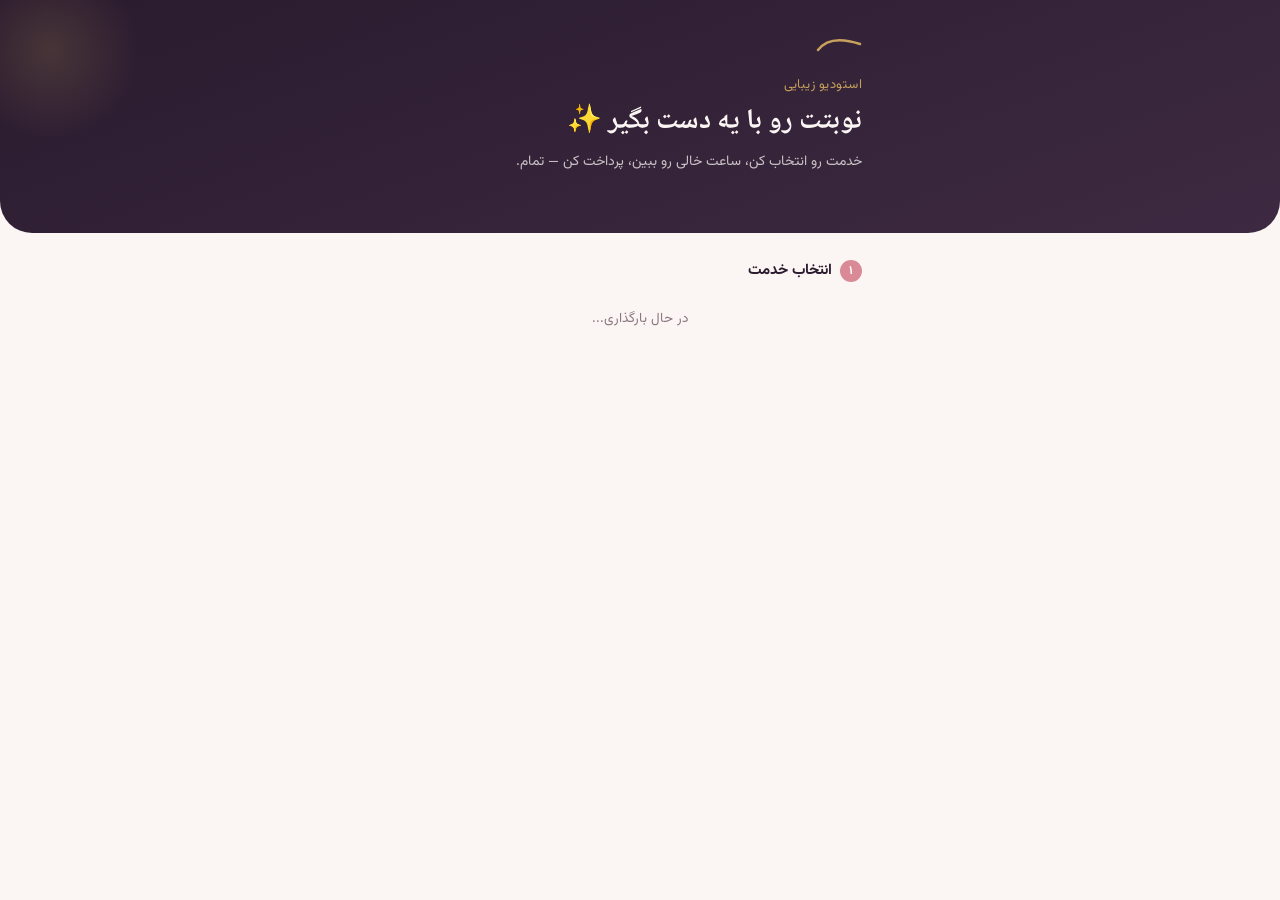
==== index.html @ 1a20fc1b "Add files via upload" ====
<!DOCTYPE html>
<html lang="fa" dir="rtl">
<head>
  <meta charset="UTF-8">
  <meta name="viewport" content="width=device-width, initial-scale=1, viewport-fit=cover">
  <title>رزرو نوبت مژه</title>
  <meta name="theme-color" content="#2A1B2E">
  <link rel="manifest" href="manifest.json">
  <link rel="apple-touch-icon" href="icon-192.png">
  <link rel="stylesheet" href="style.css">
</head>
<body>

  <div class="hero">
    <div class="container">
      <svg class="lash-swoosh" viewBox="0 0 46 14" fill="none">
        <path d="M2 12 Q 14 -4 44 6" stroke="#C7A15C" stroke-width="2.5" stroke-linecap="round"/>
      </svg>
      <div id="brand-logo-wrap"></div>
      <div class="eyebrow" id="brand-name">استودیو زیبایی</div>
      <h1 id="hero-title">نوبتت رو با یه دست بگیر ✨</h1>
      <p id="hero-subtitle">خدمت رو انتخاب کن، ساعت خالی رو ببین، پرداخت کن — تمام.</p>
      <a href="#" id="instagram-link" class="hidden" target="_blank" rel="noopener" style="display:inline-flex; align-items:center; gap:6px; margin-top:14px; color:#FBF6F3; font-size:13px; text-decoration:none; border:1px solid rgba(251,246,243,0.35); border-radius:20px; padding:6px 14px;">
        📷 دنبال کردن در اینستاگرام
      </a>
    </div>
  </div>

  <div class="container">

    <section id="service-section">
      <div class="section-title"><span class="num">۱</span> انتخاب خدمت</div>
      <div id="services"></div>
    </section>

    <section id="date-section" class="hidden">
      <div class="section-title"><span class="num">۲</span> انتخاب تاریخ</div>
      <div class="date-scroller" id="date-scroller"></div>
    </section>

    <section id="time-section" class="hidden">
      <div class="section-title"><span class="num">۳</span> انتخاب ساعت</div>
      <div class="slot-grid" id="slot-grid"></div>
    </section>

    <section id="form-section" class="hidden">
      <div class="section-title"><span class="num">۴</span> مشخصات تماس</div>
      <div class="field">
        <label>نام و نام‌خانوادگی</label>
        <input type="text" id="customer-name" placeholder="مثلاً سارا احمدی">
      </div>
      <div class="field">
        <label>شماره موبایل</label>
        <input type="tel" id="customer-phone" placeholder="09xxxxxxxxx" inputmode="numeric">
      </div>
    </section>

  </div>

  <div class="pay-bar hidden" id="pay-bar">
    <div>
      <div class="total-label">مبلغ قابل پرداخت</div>
      <div class="total-amount" id="total-amount">—</div>
    </div>
    <button class="btn" id="submit-btn">پرداخت و ثبت نوبت</button>
  </div>

  <div class="toast hidden" id="toast"></div>

  <script src="app.js"></script>
</body>
</html>
---- style.css ----
@import url('https://fonts.googleapis.com/css2?family=Vazirmatn:wght@400;500;600;700;800&family=Noto+Naskh+Arabic:wght@500;700&display=swap');

:root {
  --ink: #2A1B2E;        /* بنفش تیره - هدر و پس‌زمینه هیرو */
  --ink-soft: #3D2A42;
  --cream: #FBF6F3;      /* پس‌زمینه اصلی */
  --paper: #FFFFFF;
  --blush: #D98A96;      /* صورتی خاک‌گلی - رنگ اصلی برند */
  --blush-deep: #C46E7C;
  --gold: #C7A15C;       /* طلایی گرم - تاکید/تایید */
  --charcoal: #2B2320;
  --muted: #8A7680;
  --line: #EADFE0;
  --danger: #B4534A;
  --radius: 18px;
  --shadow: 0 8px 24px rgba(42, 27, 46, 0.10);
}

* { box-sizing: border-box; }

html, body {
  margin: 0;
  padding: 0;
  background: var(--cream);
  color: var(--charcoal);
  font-family: 'Vazirmatn', sans-serif;
  direction: rtl;
  -webkit-tap-highlight-color: transparent;
}

body {
  padding-bottom: 96px; /* برای نوار پایینی */
}

h1, h2, h3, .display {
  font-family: 'Noto Naskh Arabic', serif;
  font-weight: 700;
  margin: 0;
}

.container {
  max-width: 480px;
  margin: 0 auto;
  padding: 0 18px;
}

/* هیرو */
.hero {
  background: linear-gradient(160deg, var(--ink) 0%, var(--ink-soft) 100%);
  color: var(--cream);
  padding: 38px 18px 46px;
  border-radius: 0 0 32px 32px;
  position: relative;
  overflow: hidden;
}
.hero::after {
  content: '';
  position: absolute;
  left: -40px; top: -40px;
  width: 180px; height: 180px;
  border-radius: 50%;
  background: radial-gradient(circle, rgba(199,161,92,0.18), transparent 70%);
}
.hero .eyebrow {
  font-size: 13px;
  color: var(--gold);
  letter-spacing: 0.5px;
  margin-bottom: 6px;
}
.hero h1 {
  font-size: 28px;
  line-height: 1.5;
}
.hero p {
  color: rgba(251,246,243,0.75);
  font-size: 14px;
  margin-top: 8px;
}

/* لاگوی امضا: خط مژه‌ای منحنی */
.lash-swoosh {
  width: 46px;
  height: 14px;
  margin-bottom: 14px;
}

section { margin-top: 26px; }
.section-title {
  font-size: 15px;
  font-weight: 700;
  color: var(--ink);
  margin-bottom: 12px;
  display: flex;
  align-items: center;
  gap: 8px;
}
.section-title .num {
  width: 22px; height: 22px;
  border-radius: 50%;
  background: var(--blush);
  color: white;
  font-size: 12px;
  display: flex; align-items: center; justify-content: center;
  font-family: 'Vazirmatn';
}

/* کارت خدمت */
.service-card {
  background: var(--paper);
  border: 2px solid var(--line);
  border-radius: var(--radius);
  padding: 16px;
  margin-bottom: 12px;
  cursor: pointer;
  transition: border-color 0.15s, transform 0.1s;
  display: flex;
  justify-content: space-between;
  align-items: center;
}
.service-card:active { transform: scale(0.99); }
.service-card.selected {
  border-color: var(--blush);
  background: linear-gradient(0deg, rgba(217,138,150,0.06), rgba(217,138,150,0.06));
}
.service-card .name { font-weight: 600; font-size: 15px; }
.service-card .meta { font-size: 12.5px; color: var(--muted); margin-top: 4px; }
.service-card .price { font-weight: 700; color: var(--ink); font-size: 14px; white-space: nowrap; }

/* انتخاب تاریخ */
.date-scroller {
  display: flex;
  gap: 10px;
  overflow-x: auto;
  padding-bottom: 4px;
  scrollbar-width: none;
}
.date-scroller::-webkit-scrollbar { display: none; }
.date-chip {
  flex: 0 0 auto;
  background: var(--paper);
  border: 2px solid var(--line);
  border-radius: 14px;
  padding: 10px 14px;
  text-align: center;
  min-width: 62px;
  cursor: pointer;
}
.date-chip .dow { font-size: 11px; color: var(--muted); }
.date-chip .dom { font-size: 16px; font-weight: 700; margin-top: 2px; }
.date-chip.selected { background: var(--ink); border-color: var(--ink); color: var(--cream); }
.date-chip.selected .dow { color: var(--gold); }

/* اسلات‌های ساعت */
.slot-grid {
  display: grid;
  grid-template-columns: repeat(3, 1fr);
  gap: 10px;
}
.slot {
  position: relative;
  background: var(--paper);
  border: 2px solid var(--line);
  border-radius: 12px;
  padding: 11px 4px;
  text-align: center;
  font-weight: 600;
  font-size: 14px;
  cursor: pointer;
}
.slot.selected {
  border-color: var(--blush);
  color: var(--blush-deep);
}
.slot.selected::after {
  content: '';
  position: absolute;
  bottom: -6px; left: 50%;
  transform: translateX(-50%);
  width: 22px; height: 6px;
  background: no-repeat center/contain url("data:image/svg+xml,%3Csvg xmlns='http://www.w3.org/2000/svg' viewBox='0 0 22 6'%3E%3Cpath d='M1 5 Q 8 -2 21 4' stroke='%23C7A15C' stroke-width='2' fill='none' stroke-linecap='round'/%3E%3C/svg%3E");
}
.empty-note {
  color: var(--muted);
  font-size: 13.5px;
  padding: 14px 0;
  text-align: center;
}

/* فرم */
.field { margin-bottom: 14px; }
.field label {
  display: block;
  font-size: 13px;
  color: var(--muted);
  margin-bottom: 6px;
}
.field input {
  width: 100%;
  border: 2px solid var(--line);
  border-radius: 12px;
  padding: 13px 14px;
  font-family: 'Vazirmatn';
  font-size: 15px;
  background: var(--paper);
  color: var(--charcoal);
}
.field input:focus {
  outline: none;
  border-color: var(--blush);
}

/* نوار پرداخت پایین */
.pay-bar {
  position: fixed;
  bottom: 0; left: 0; right: 0;
  background: var(--paper);
  border-top: 1px solid var(--line);
  padding: 14px 18px;
  display: flex;
  align-items: center;
  justify-content: space-between;
  box-shadow: 0 -6px 20px rgba(42,27,46,0.08);
}
.pay-bar .total-label { font-size: 11.5px; color: var(--muted); }
.pay-bar .total-amount { font-size: 17px; font-weight: 800; color: var(--ink); }
.btn {
  background: var(--blush);
  color: white;
  border: none;
  border-radius: 14px;
  padding: 14px 26px;
  font-family: 'Vazirmatn';
  font-weight: 700;
  font-size: 15px;
  cursor: pointer;
  transition: opacity 0.15s;
}
.btn:disabled { opacity: 0.45; cursor: not-allowed; }
.btn-ghost {
  background: transparent;
  color: var(--ink);
  border: 2px solid var(--line);
}
.btn-block { width: 100%; }

.spinner {
  width: 16px; height: 16px;
  border: 2px solid rgba(255,255,255,0.4);
  border-top-color: white;
  border-radius: 50%;
  display: inline-block;
  animation: spin 0.7s linear infinite;
  vertical-align: middle;
  margin-left: 6px;
}
@keyframes spin { to { transform: rotate(360deg); } }

.toast {
  position: fixed;
  bottom: 100px; left: 18px; right: 18px;
  background: var(--ink);
  color: var(--cream);
  padding: 12px 16px;
  border-radius: 12px;
  font-size: 13.5px;
  text-align: center;
  box-shadow: var(--shadow);
  z-index: 50;
}
.hidden { display: none !important; }

/* صفحه نتیجه‌ی پرداخت */
.result-wrap {
  min-height: 100vh;
  display: flex; flex-direction: column;
  align-items: center; justify-content: center;
  text-align: center;
  padding: 24px;
}
.result-icon {
  width: 76px; height: 76px;
  border-radius: 50%;
  display: flex; align-items: center; justify-content: center;
  font-size: 34px;
  margin-bottom: 18px;
}
.result-icon.success { background: rgba(199,161,92,0.15); color: var(--gold); }
.result-icon.fail { background: rgba(180,83,74,0.12); color: var(--danger); }
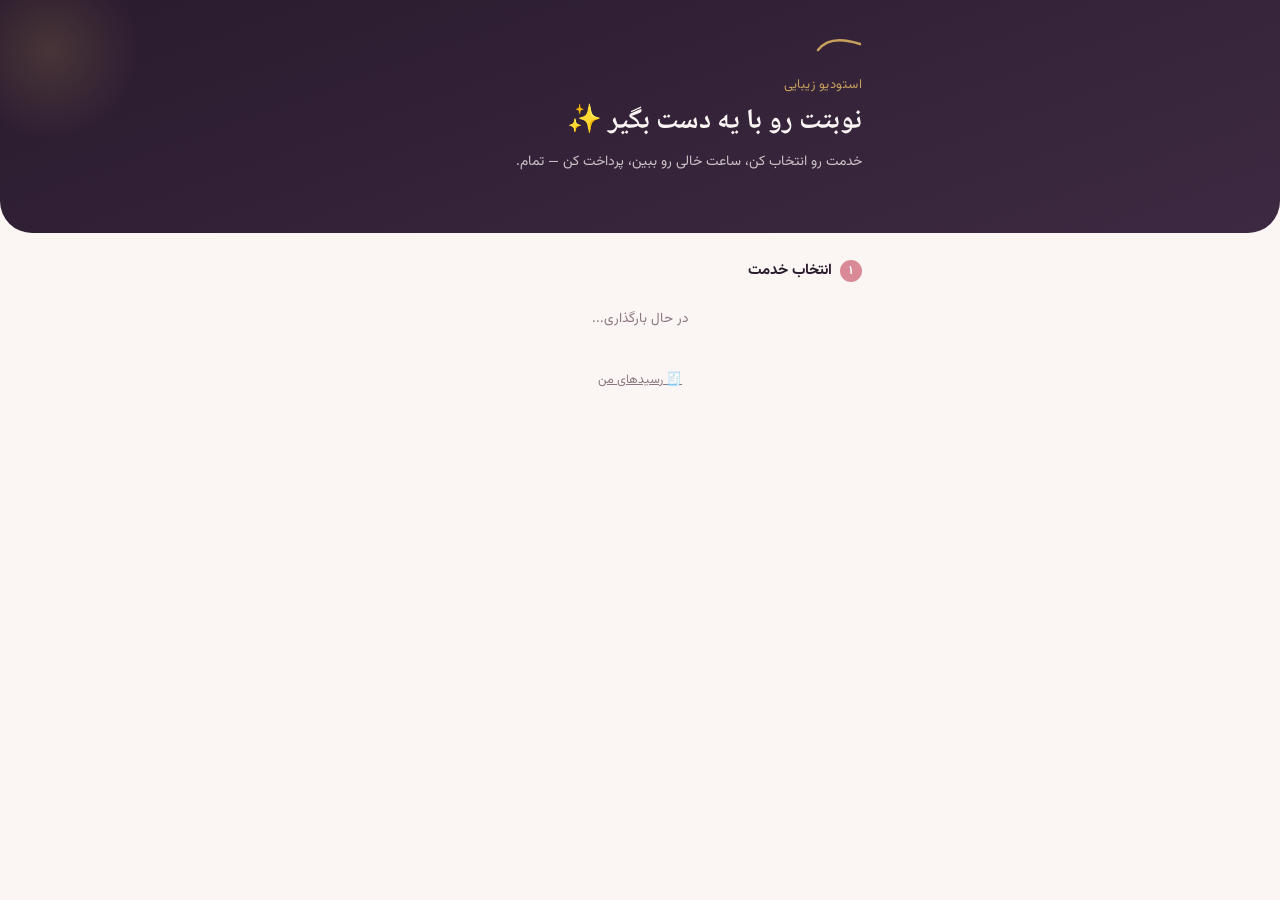
==== commit 5afdcb24: "index.html" ====
--- a/index.html
+++ b/index.html
@@ -11,7 +11,7 @@
 </head>
 <body>
 
-  <div class="hero">
+  <div class="hero" id="hero-box">
     <div class="container">
       <svg class="lash-swoosh" viewBox="0 0 46 14" fill="none">
         <path d="M2 12 Q 14 -4 44 6" stroke="#C7A15C" stroke-width="2.5" stroke-linecap="round"/>
@@ -20,9 +20,14 @@
       <div class="eyebrow" id="brand-name">استودیو زیبایی</div>
       <h1 id="hero-title">نوبتت رو با یه دست بگیر ✨</h1>
       <p id="hero-subtitle">خدمت رو انتخاب کن، ساعت خالی رو ببین، پرداخت کن — تمام.</p>
-      <a href="#" id="instagram-link" class="hidden" target="_blank" rel="noopener" style="display:inline-flex; align-items:center; gap:6px; margin-top:14px; color:#FBF6F3; font-size:13px; text-decoration:none; border:1px solid rgba(251,246,243,0.35); border-radius:20px; padding:6px 14px;">
-        📷 دنبال کردن در اینستاگرام
-      </a>
+      <div style="display:flex; gap:10px; margin-top:14px;">
+        <a href="#" id="instagram-link" class="hidden" target="_blank" rel="noopener" style="display:flex; align-items:center; justify-content:center; width:38px; height:38px; color:#FBF6F3; text-decoration:none; border:1px solid rgba(251,246,243,0.35); border-radius:50%;">
+          <svg width="18" height="18" viewBox="0 0 24 24" fill="none" stroke="currentColor" stroke-width="1.8" stroke-linecap="round" stroke-linejoin="round"><rect x="2" y="2" width="20" height="20" rx="6"/><circle cx="12" cy="12" r="4.2"/><circle cx="17.3" cy="6.7" r="1"/></svg>
+        </a>
+        <a href="#" id="phone-link" class="hidden" style="display:flex; align-items:center; justify-content:center; width:38px; height:38px; color:#FBF6F3; text-decoration:none; border:1px solid rgba(251,246,243,0.35); border-radius:50%;">
+          <svg width="18" height="18" viewBox="0 0 24 24" fill="none" stroke="currentColor" stroke-width="1.8" stroke-linecap="round" stroke-linejoin="round"><path d="M22 16.9v3a2 2 0 0 1-2.2 2 19.8 19.8 0 0 1-8.6-3 19.5 19.5 0 0 1-6-6 19.8 19.8 0 0 1-3-8.7A2 2 0 0 1 4.1 2h3a2 2 0 0 1 2 1.7c.1.9.3 1.8.6 2.7a2 2 0 0 1-.5 2.1L8 9.6a16 16 0 0 0 6 6l1.1-1.2a2 2 0 0 1 2.1-.5c.9.3 1.8.5 2.7.6a2 2 0 0 1 1.7 2Z"/></svg>
+        </a>
+      </div>
     </div>
   </div>
 
@@ -36,6 +41,7 @@
     <section id="date-section" class="hidden">
       <div class="section-title"><span class="num">۲</span> انتخاب تاریخ</div>
       <div class="date-scroller" id="date-scroller"></div>
+      <div id="selected-date-summary" style="font-size:13px; color:var(--muted); margin-top:8px; font-weight:600;"></div>
     </section>
 
     <section id="time-section" class="hidden">
@@ -55,6 +61,10 @@
       </div>
     </section>
 
+    <div style="text-align:center; margin-top:24px; padding-bottom:8px;">
+      <a href="receipts.html" style="font-size:12.5px; color:var(--muted); text-decoration:underline;">🧾 رسیدهای من</a>
+    </div>
+
   </div>
 
   <div class="pay-bar hidden" id="pay-bar">
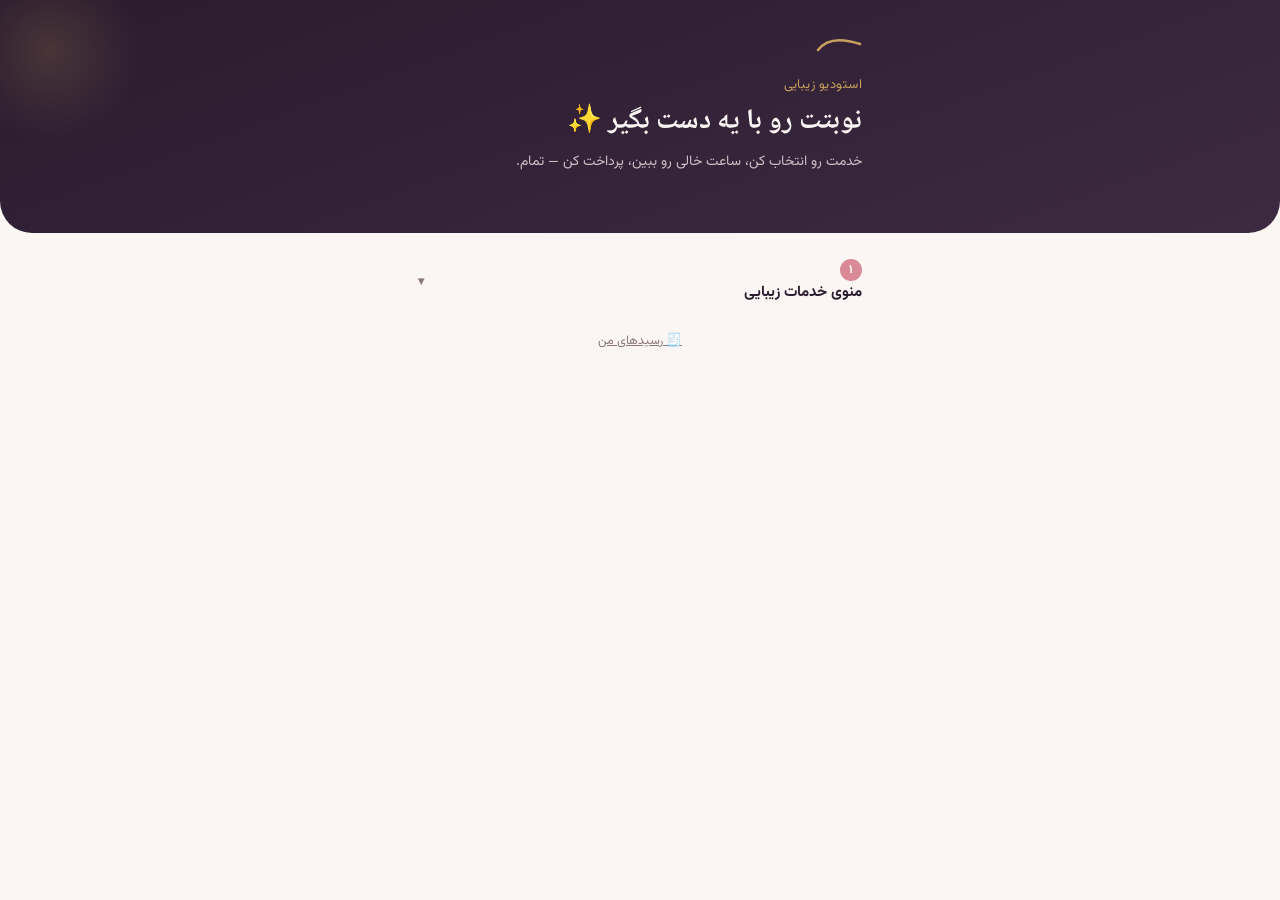
==== commit 95d2b94f: "Add files via upload" ====
--- a/index.html
+++ b/index.html
@@ -34,7 +34,13 @@
   <div class="container">
 
     <section id="service-section">
-      <div class="section-title"><span class="num">۱</span> انتخاب خدمت</div>
+      <div class="section-title" id="category-menu-toggle" style="cursor:pointer; justify-content:space-between;">
+        <span><span class="num">۱</span> <span id="category-menu-label">منوی خدمات زیبایی</span></span>
+        <span id="category-menu-chevron" style="font-size:12px; color:var(--muted);">▾</span>
+      </div>
+
+      <div class="slot-grid hidden" id="category-grid" style="grid-template-columns:repeat(3, 1fr);"></div>
+
       <div id="services"></div>
     </section>
 
--- a/style.css
+++ b/style.css
@@ -104,6 +104,31 @@
   font-family: 'Vazirmatn';
 }
 
+/* کارت دسته‌بندی */
+.category-card {
+  background: var(--paper);
+  border: 2px solid var(--line);
+  border-radius: 14px;
+  padding: 14px 6px;
+  text-align: center;
+  cursor: pointer;
+  transition: border-color 0.15s, transform 0.1s;
+}
+.category-card:active { transform: scale(0.97); }
+.category-card .emoji { font-size: 24px; }
+.category-card .label { font-size: 12px; font-weight: 600; margin-top: 6px; color: var(--charcoal); }
+
+/* آواتار شخص انجام‌دهنده روی کارت خدمت */
+.staff-avatar {
+  width: 28px; height: 28px;
+  border-radius: 50%;
+  object-fit: cover;
+  border: 1.5px solid var(--paper);
+  box-shadow: 0 0 0 1px var(--line);
+  vertical-align: middle;
+  margin-left: 6px;
+}
+
 /* کارت خدمت */
 .service-card {
   background: var(--paper);
@@ -140,12 +165,12 @@
   background: var(--paper);
   border: 2px solid var(--line);
   border-radius: 14px;
-  padding: 10px 14px;
-  text-align: center;
-  min-width: 62px;
-  cursor: pointer;
-}
-.date-chip .dow { font-size: 11px; color: var(--muted); }
+  padding: 10px 12px;
+  text-align: center;
+  min-width: 78px;
+  cursor: pointer;
+}
+.date-chip .dow { font-size: 10.5px; color: var(--muted); white-space: nowrap; }
 .date-chip .dom { font-size: 16px; font-weight: 700; margin-top: 2px; }
 .date-chip.selected { background: var(--ink); border-color: var(--ink); color: var(--cream); }
 .date-chip.selected .dow { color: var(--gold); }
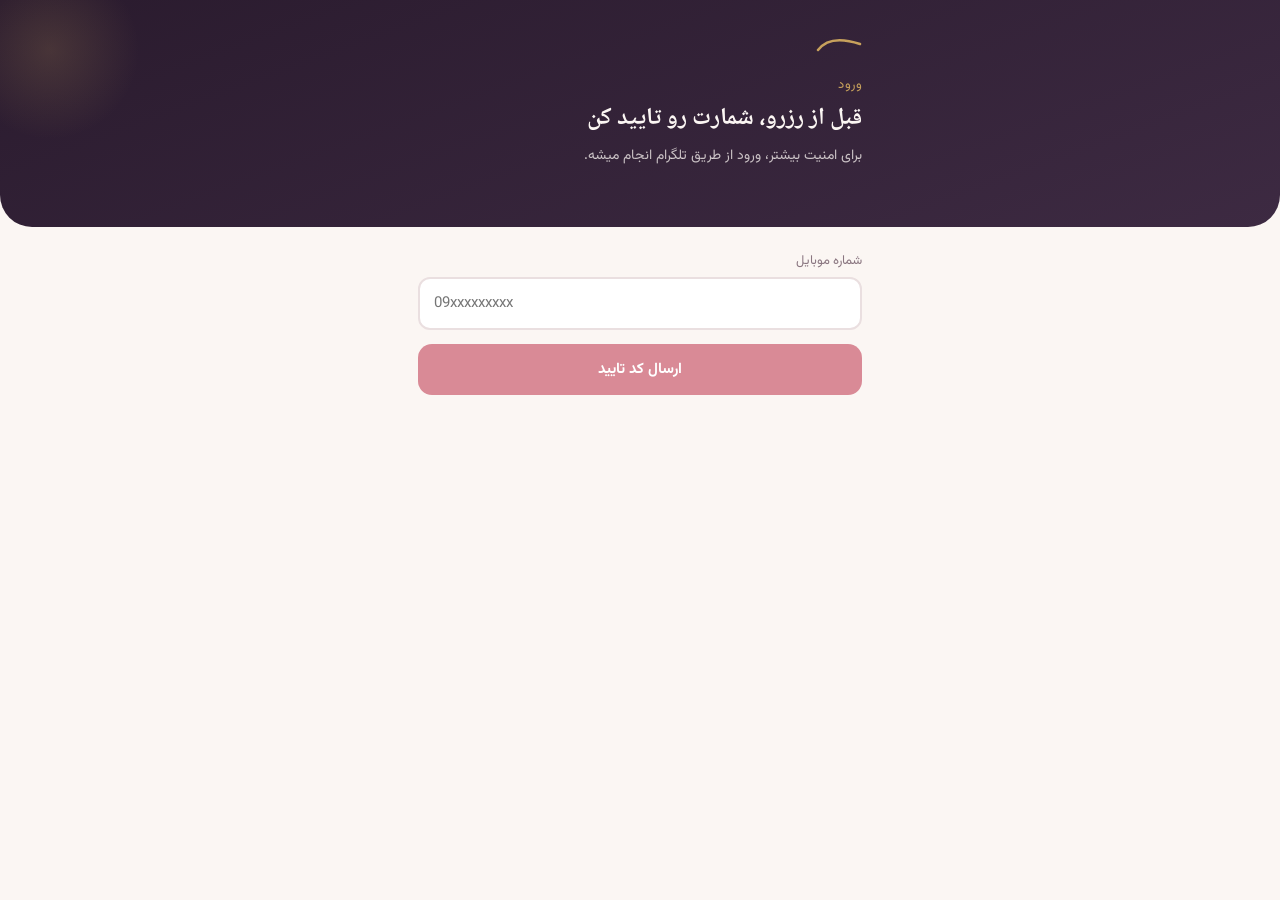
==== commit adab84c4: "index.html" ====
--- a/index.html
+++ b/index.html
@@ -10,6 +10,49 @@
   <link rel="stylesheet" href="style.css">
 </head>
 <body>
+
+  <div id="login-gate">
+    <div class="hero" style="border-radius:0 0 32px 32px;">
+      <div class="container">
+        <svg class="lash-swoosh" viewBox="0 0 46 14" fill="none">
+          <path d="M2 12 Q 14 -4 44 6" stroke="#C7A15C" stroke-width="2.5" stroke-linecap="round"/>
+        </svg>
+        <div class="eyebrow">ورود</div>
+        <h1 style="font-size:24px;">قبل از رزرو، شمارت رو تایید کن</h1>
+        <p>برای امنیت بیشتر، ورود از طریق تلگرام انجام میشه.</p>
+      </div>
+    </div>
+
+    <div class="container" style="margin-top:24px;">
+      <div id="login-step-phone">
+        <div class="field">
+          <label>شماره موبایل</label>
+          <input type="tel" id="cust-phone" placeholder="09xxxxxxxxx" inputmode="numeric" dir="ltr" style="text-align:left;">
+        </div>
+        <button class="btn btn-block" id="cust-send-btn">ارسال کد تایید</button>
+        <div id="telegram-setup-note" class="hidden" style="margin-top:16px; background:var(--paper); border:1.5px solid var(--line); border-radius:14px; padding:14px; font-size:13px; line-height:1.9;">
+          اول باید یه بار توی تلگرام با بات ما شروع کنی:
+          <ol style="margin:8px 0 0; padding-right:18px;">
+            <li>برو تلگرام و بات رو باز کن: <a id="telegram-bot-link" href="#" target="_blank" style="color:var(--blush-deep);">لینک بات</a></li>
+            <li>بزن Start</li>
+            <li>دکمه‌ی «اشتراک‌گذاری شماره من» رو بزن</li>
+            <li>برگرد اینجا و دوباره «ارسال کد تایید» رو بزن</li>
+          </ol>
+        </div>
+      </div>
+
+      <div id="login-step-code" class="hidden">
+        <div class="field">
+          <label>کد تایید (توی تلگرامت فرستادیم)</label>
+          <input type="tel" id="cust-code" placeholder="۵ رقمی" inputmode="numeric" dir="ltr" style="text-align:left;">
+        </div>
+        <button class="btn btn-block" id="cust-verify-btn">ورود</button>
+        <button class="btn btn-ghost btn-block" id="cust-resend-btn" style="margin-top:10px;">ارسال دوباره‌ی کد</button>
+      </div>
+    </div>
+  </div>
+
+  <div id="app-content" class="hidden">
 
   <div class="hero" id="hero-box">
     <div class="container">
@@ -63,12 +106,12 @@
       </div>
       <div class="field">
         <label>شماره موبایل</label>
-        <input type="tel" id="customer-phone" placeholder="09xxxxxxxxx" inputmode="numeric">
+        <input type="tel" id="customer-phone" placeholder="09xxxxxxxxx" inputmode="numeric" readonly style="background:var(--line); color:var(--muted);">
       </div>
     </section>
 
     <div style="text-align:center; margin-top:24px; padding-bottom:8px;">
-      <a href="receipts.html" style="font-size:12.5px; color:var(--muted); text-decoration:underline;">🧾 رسیدهای من</a>
+      <a href="receipts.html" style="font-size:12.5px; color:var(--muted); text-decoration:underline;">🧾 نوبت‌های من</a>
     </div>
 
   </div>
@@ -81,6 +124,8 @@
     <button class="btn" id="submit-btn">پرداخت و ثبت نوبت</button>
   </div>
 
+  </div>
+
   <div class="toast hidden" id="toast"></div>
 
   <script src="app.js"></script>
